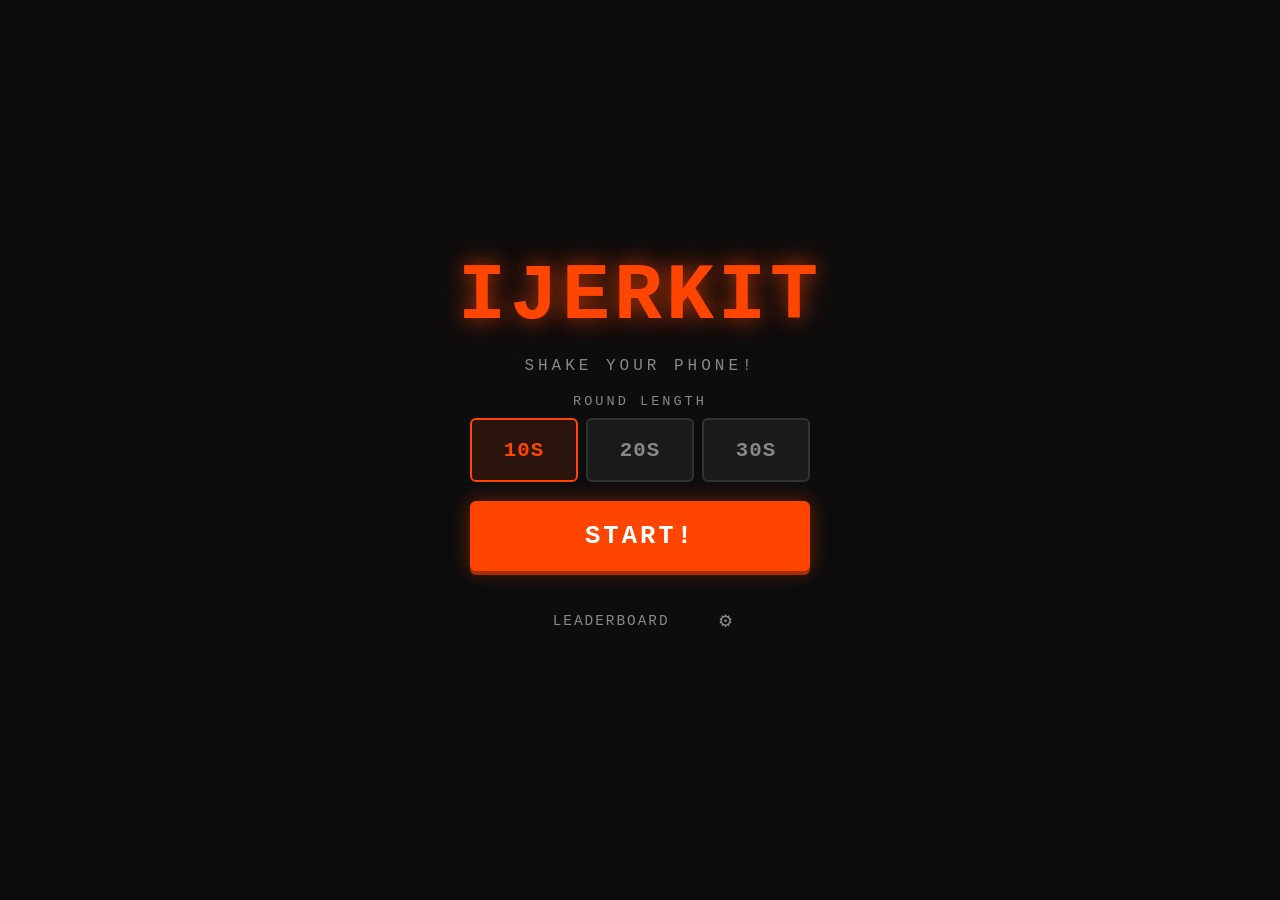
==== index.html @ 93b2ae71 "Initial commit: iJerkIt MVP built with Claude Code" ====
<!DOCTYPE html>
<html lang="en">
<head>
  <meta charset="UTF-8">
  <meta name="viewport" content="width=device-width, initial-scale=1.0, viewport-fit=cover">
  <meta name="theme-color" content="#ff4500">
  <meta name="description" content="The world's most important phone-shaking game.">
  <meta name="mobile-web-app-capable" content="yes">
  <meta name="apple-mobile-web-app-capable" content="yes">
  <meta name="apple-mobile-web-app-status-bar-style" content="black-translucent">
  <meta name="apple-mobile-web-app-title" content="iJerkIt">

  <title>iJerkIt</title>

  <link rel="manifest" href="./manifest.json">
  <link rel="icon" type="image/svg+xml" href="./icon.svg">
  <link rel="apple-touch-icon" href="./icon-192.png">
  <link rel="stylesheet" href="./styles.css">
</head>
<body>
  <div id="app">

    <!-- ============================================================
         SCREEN: Menu
         ============================================================ -->
    <div class="screen active" id="screen-menu">
      <h1 class="title">iJerkIt</h1>
      <p class="subtitle">Shake Your Phone!</p>

      <div class="duration-section">
        <p class="duration-label">Round Length</p>
        <div class="duration-buttons">
          <button class="dur-btn active" data-duration="10">10s</button>
          <button class="dur-btn"        data-duration="20">20s</button>
          <button class="dur-btn"        data-duration="30">30s</button>
        </div>
      </div>

      <button class="btn-primary" id="start-btn">START!</button>

      <div class="bottom-nav">
        <button class="btn-link" id="leaderboard-btn">Leaderboard</button>
        <button class="btn-link btn-settings" id="settings-btn" aria-label="Settings">&#9881;</button>
      </div>
    </div>

    <!-- ============================================================
         SCREEN: Countdown
         ============================================================ -->
    <div class="screen" id="screen-countdown">
      <div class="countdown-number" id="countdown-number">3</div>
    </div>

    <!-- ============================================================
         SCREEN: Game (active round)
         ============================================================ -->
    <div class="screen" id="screen-game">
      <!-- Full-width bar at top that shrinks to zero as time runs out -->
      <div class="timer-bar-wrap">
        <div class="timer-bar" id="timer-bar"></div>
      </div>

      <div class="game-timer" id="game-timer">10</div>
      <div class="score-label">Jerks</div>
      <div class="score-display" id="score-display">0</div>
    </div>

    <!-- ============================================================
         SCREEN: Result
         ============================================================ -->
    <div class="screen" id="screen-result">
      <h2>Round Over!</h2>

      <div class="result-score-block">
        <span class="result-score" id="result-score">0</span>
        <span class="result-label">
          jerks in <span id="result-duration">10</span>s
        </span>
      </div>

      <!-- Shown only when score makes the top-10 -->
      <div id="initials-section">
        <p class="top-ten-msg">&#9733; New High Score! &#9733;</p>
        <p class="initials-prompt">Enter your initials</p>
        <div class="initials-inputs">
          <input class="initial-input" type="text" maxlength="1"
                 autocomplete="off" autocorrect="off" spellcheck="false"
                 inputmode="text" aria-label="Initial 1">
          <input class="initial-input" type="text" maxlength="1"
                 autocomplete="off" autocorrect="off" spellcheck="false"
                 inputmode="text" aria-label="Initial 2">
          <input class="initial-input" type="text" maxlength="1"
                 autocomplete="off" autocorrect="off" spellcheck="false"
                 inputmode="text" aria-label="Initial 3">
        </div>
        <button class="btn-primary" id="submit-initials-btn">Submit</button>
      </div>

      <!-- Shown when score doesn't make the top-10 -->
      <div id="no-top-ten">
        <p>Not top 10 yet &mdash; keep jerking!</p>
      </div>

      <button class="btn-secondary" id="result-leaderboard-btn">See Scores</button>
      <button class="btn-link"      id="play-again-btn">Play Again</button>
    </div>

    <!-- ============================================================
         SCREEN: Leaderboard
         ============================================================ -->
    <div class="screen" id="screen-leaderboard">
      <h2>Leaderboard</h2>

      <div class="tabs">
        <button class="tab active" data-tab="10">10s</button>
        <button class="tab"        data-tab="20">20s</button>
        <button class="tab"        data-tab="30">30s</button>
      </div>

      <div class="leaderboard-list" id="leaderboard-list"></div>

      <button class="btn-link" id="lb-back-btn">Back</button>
    </div>

    <!-- ============================================================
         SCREEN: Settings
         ============================================================ -->
    <div class="screen" id="screen-settings">
      <h2>Settings</h2>

      <div class="settings-content">
        <button class="btn-danger" id="reset-scores-btn">Reset All Scores</button>
        <p class="settings-note">Clears all leaderboard data from this device.</p>
      </div>

      <button class="btn-link" id="settings-back-btn">Back</button>
    </div>

    <!-- ============================================================
         SCREEN: Motion Permission Denied
         ============================================================ -->
    <div class="screen" id="screen-denied">
      <div class="denied-icon">&#128683;</div>
      <h2>Motion Access Needed</h2>
      <p class="denied-text">
        iJerkIt uses your phone&rsquo;s motion sensors to count jerks.
        Please reload the page and tap <strong>Allow</strong> when asked for
        motion access &mdash; then tap Start again.
      </p>
      <button class="btn-primary" id="denied-back-btn">Got It</button>
    </div>

  </div><!-- /#app -->

  <!-- Toast notification -->
  <div id="toast"></div>

  <script src="./app.js"></script>
</body>
</html>
---- styles.css ----
/* ============================================================
   iJerkIt — Arcade Styles
   ============================================================ */

*, *::before, *::after {
  box-sizing: border-box;
  margin: 0;
  padding: 0;
}

:root {
  --bg: #0d0d0d;
  --surface: #1a1a1a;
  --orange: #ff4500;
  --yellow: #ffd700;
  --green: #39ff14;
  --text: #f0f0f0;
  --muted: #888;
  --danger: #cc0000;
}

html, body {
  height: 100%;
  width: 100%;
  overflow: hidden;
}

body {
  background: var(--bg);
  color: var(--text);
  font-family: 'Courier New', Courier, monospace;
  display: flex;
  align-items: stretch;
  justify-content: center;
  -webkit-tap-highlight-color: transparent;
  user-select: none;
  -webkit-user-select: none;
}

/* ============================================================
   Screen System
   ============================================================ */

#app {
  width: 100%;
  max-width: 480px;
  position: relative;
  height: 100%;
}

.screen {
  display: none;
  flex-direction: column;
  align-items: center;
  justify-content: center;
  gap: 1.2rem;
  padding: 2rem 1.5rem;
  height: 100%;
  width: 100%;
  position: absolute;
  top: 0;
  left: 0;
  text-align: center;
}

.screen.active {
  display: flex;
}

/* ============================================================
   Typography
   ============================================================ */

h1, h2 {
  text-transform: uppercase;
  letter-spacing: 3px;
}

h1.title {
  font-size: clamp(3rem, 14vw, 5rem);
  font-weight: 900;
  color: var(--orange);
  text-shadow: 0 0 20px rgba(255, 69, 0, 0.6), 0 0 40px rgba(255, 69, 0, 0.3);
  letter-spacing: 4px;
  line-height: 1;
}

h2 {
  font-size: clamp(1.4rem, 7vw, 2rem);
  color: var(--yellow);
}

.subtitle {
  font-size: 1rem;
  color: var(--muted);
  letter-spacing: 4px;
  text-transform: uppercase;
}

/* ============================================================
   Buttons
   ============================================================ */

.btn-primary {
  background: var(--orange);
  color: #fff;
  border: 3px solid var(--orange);
  font-family: inherit;
  font-size: clamp(1.2rem, 5vw, 1.6rem);
  font-weight: 700;
  text-transform: uppercase;
  letter-spacing: 3px;
  padding: 1rem 2rem;
  min-height: 70px;
  width: 100%;
  max-width: 340px;
  cursor: pointer;
  border-radius: 6px;
  transition: background 0.1s, transform 0.1s, box-shadow 0.1s;
  box-shadow: 0 4px 0 #aa2d00, 0 0 20px rgba(255, 69, 0, 0.4);
}

.btn-primary:active {
  transform: translateY(3px);
  box-shadow: 0 1px 0 #aa2d00;
}

.btn-secondary {
  background: transparent;
  color: var(--yellow);
  border: 3px solid var(--yellow);
  font-family: inherit;
  font-size: clamp(1rem, 4vw, 1.3rem);
  font-weight: 700;
  text-transform: uppercase;
  letter-spacing: 2px;
  padding: 0.85rem 1.5rem;
  min-height: 64px;
  width: 100%;
  max-width: 340px;
  cursor: pointer;
  border-radius: 6px;
  transition: background 0.1s, transform 0.1s;
}

.btn-secondary:active {
  background: rgba(255, 215, 0, 0.15);
  transform: translateY(2px);
}

.btn-link {
  background: transparent;
  border: none;
  color: var(--muted);
  font-family: inherit;
  font-size: 0.9rem;
  text-transform: uppercase;
  letter-spacing: 2px;
  cursor: pointer;
  padding: 0.5rem 1rem;
  min-height: 44px;
  transition: color 0.15s;
}

.btn-link:active, .btn-link:hover {
  color: var(--text);
}

.btn-danger {
  background: transparent;
  color: var(--danger);
  border: 2px solid var(--danger);
  font-family: inherit;
  font-size: 0.95rem;
  font-weight: 700;
  text-transform: uppercase;
  letter-spacing: 2px;
  padding: 0.75rem 1.5rem;
  min-height: 56px;
  width: 100%;
  max-width: 280px;
  cursor: pointer;
  border-radius: 6px;
  transition: background 0.1s;
}

.btn-danger:active {
  background: rgba(204, 0, 0, 0.2);
}

/* ============================================================
   Menu Screen
   ============================================================ */

.duration-section {
  width: 100%;
  max-width: 340px;
}

.duration-label {
  font-size: 0.85rem;
  color: var(--muted);
  text-transform: uppercase;
  letter-spacing: 3px;
  margin-bottom: 0.6rem;
}

.duration-buttons {
  display: flex;
  gap: 0.5rem;
  width: 100%;
}

.dur-btn {
  flex: 1;
  background: var(--surface);
  border: 2px solid #333;
  color: var(--muted);
  font-family: inherit;
  font-size: clamp(1rem, 4vw, 1.3rem);
  font-weight: 700;
  padding: 0.75rem 0;
  min-height: 64px;
  cursor: pointer;
  border-radius: 6px;
  text-transform: uppercase;
  letter-spacing: 1px;
  transition: border-color 0.15s, color 0.15s, background 0.15s;
}

.dur-btn.active {
  border-color: var(--orange);
  color: var(--orange);
  background: rgba(255, 69, 0, 0.12);
}

.dur-btn:active {
  transform: scale(0.97);
}

.bottom-nav {
  display: flex;
  align-items: center;
  gap: 1.5rem;
  margin-top: 0.5rem;
}

.btn-settings {
  font-size: 1.3rem;
  padding: 0.4rem 0.6rem;
  min-height: 44px;
}

/* ============================================================
   Countdown Screen
   ============================================================ */

.countdown-number {
  font-size: clamp(6rem, 35vw, 12rem);
  font-weight: 900;
  color: var(--yellow);
  text-shadow: 0 0 30px rgba(255, 215, 0, 0.5);
  line-height: 1;
  transition: transform 0.1s;
}

.countdown-ping {
  animation: ping 0.3s ease-out;
}

.countdown-go {
  color: var(--green);
  font-size: clamp(4rem, 22vw, 8rem);
  text-shadow: 0 0 40px rgba(57, 255, 20, 0.6);
  animation: go-flash 0.4s ease-out;
}

@keyframes ping {
  0%   { transform: scale(1.3); opacity: 0.7; }
  100% { transform: scale(1);   opacity: 1; }
}

@keyframes go-flash {
  0%   { transform: scale(1.4); }
  60%  { transform: scale(0.95); }
  100% { transform: scale(1); }
}

/* ============================================================
   Game Screen
   ============================================================ */

.timer-bar-wrap {
  position: absolute;
  top: 0;
  left: 0;
  right: 0;
  height: 8px;
  background: #222;
}

.timer-bar {
  height: 100%;
  background: linear-gradient(90deg, var(--orange), var(--yellow));
  width: 100%;
  transform-origin: left;
}

.game-timer {
  font-size: clamp(1.2rem, 5vw, 1.8rem);
  color: var(--muted);
  letter-spacing: 2px;
  font-weight: 700;
  text-transform: uppercase;
  margin-top: 1.5rem;
}

.score-label {
  font-size: clamp(0.8rem, 3.5vw, 1.1rem);
  color: var(--muted);
  letter-spacing: 6px;
  text-transform: uppercase;
}

.score-display {
  font-size: clamp(7rem, 38vw, 14rem);
  font-weight: 900;
  color: var(--text);
  line-height: 1;
  text-shadow: 0 0 40px rgba(255,255,255,0.1);
  transition: color 0.05s;
}

.score-flash {
  animation: score-pop 0.25s ease-out;
}

@keyframes score-pop {
  0%   { color: var(--green); transform: scale(1.15); }
  100% { color: var(--text);  transform: scale(1); }
}

/* ============================================================
   Result Screen
   ============================================================ */

.result-score-block {
  display: flex;
  flex-direction: column;
  align-items: center;
  gap: 0.25rem;
}

.result-score {
  font-size: clamp(5rem, 28vw, 9rem);
  font-weight: 900;
  color: var(--orange);
  line-height: 1;
}

.result-label {
  font-size: 1rem;
  color: var(--muted);
  letter-spacing: 3px;
  text-transform: uppercase;
}

.top-ten-msg {
  font-size: clamp(1.1rem, 5vw, 1.5rem);
  color: var(--green);
  letter-spacing: 3px;
  text-transform: uppercase;
  text-shadow: 0 0 20px rgba(57, 255, 20, 0.5);
  font-weight: 700;
}

#initials-section {
  display: none;
  flex-direction: column;
  align-items: center;
  gap: 0.8rem;
  width: 100%;
}

.initials-prompt {
  font-size: 0.85rem;
  color: var(--muted);
  letter-spacing: 2px;
  text-transform: uppercase;
}

.initials-inputs {
  display: flex;
  gap: 0.6rem;
}

.initial-input {
  width: 3.2rem;
  height: 4rem;
  background: var(--surface);
  border: 3px solid var(--yellow);
  color: var(--yellow);
  font-family: inherit;
  font-size: 2rem;
  font-weight: 900;
  text-align: center;
  text-transform: uppercase;
  border-radius: 6px;
  outline: none;
  caret-color: transparent;
}

.initial-input:focus {
  border-color: var(--orange);
  box-shadow: 0 0 12px rgba(255, 69, 0, 0.4);
}

#no-top-ten {
  color: var(--muted);
  font-size: 0.95rem;
  letter-spacing: 1px;
}

/* ============================================================
   Leaderboard Screen
   ============================================================ */

.tabs {
  display: flex;
  gap: 0.4rem;
  width: 100%;
  max-width: 340px;
}

.tab {
  flex: 1;
  background: var(--surface);
  border: 2px solid #333;
  color: var(--muted);
  font-family: inherit;
  font-size: 0.95rem;
  font-weight: 700;
  letter-spacing: 1px;
  padding: 0.6rem;
  min-height: 48px;
  cursor: pointer;
  border-radius: 6px;
  text-transform: uppercase;
  transition: border-color 0.15s, color 0.15s;
}

.tab.active {
  border-color: var(--orange);
  color: var(--orange);
  background: rgba(255, 69, 0, 0.1);
}

.leaderboard-list {
  width: 100%;
  max-width: 340px;
  display: flex;
  flex-direction: column;
  gap: 0.35rem;
  max-height: 55vh;
  overflow-y: auto;
}

.lb-row {
  display: flex;
  align-items: center;
  gap: 0.75rem;
  background: var(--surface);
  border: 1px solid #2a2a2a;
  border-radius: 6px;
  padding: 0.6rem 1rem;
  font-size: 1.05rem;
  font-weight: 700;
}

.lb-row.lb-first {
  border-color: var(--yellow);
  background: rgba(255, 215, 0, 0.08);
}

.lb-rank {
  color: var(--muted);
  font-size: 0.85rem;
  width: 1.4rem;
  text-align: right;
  flex-shrink: 0;
}

.lb-row.lb-first .lb-rank {
  color: var(--yellow);
}

.lb-initials {
  color: var(--text);
  flex: 1;
  letter-spacing: 3px;
  text-transform: uppercase;
}

.lb-score {
  color: var(--orange);
  font-size: 1.2rem;
  text-align: right;
  min-width: 2.5rem;
}

.lb-row.lb-first .lb-score {
  color: var(--yellow);
}

.lb-empty {
  color: var(--muted);
  font-size: 0.9rem;
  letter-spacing: 1px;
  padding: 1.5rem 0;
}

/* ============================================================
   Settings Screen
   ============================================================ */

.settings-content {
  display: flex;
  flex-direction: column;
  align-items: center;
  gap: 0.75rem;
  width: 100%;
}

.settings-note {
  font-size: 0.8rem;
  color: var(--muted);
  letter-spacing: 1px;
}

/* ============================================================
   Permission Denied Screen
   ============================================================ */

.denied-icon {
  font-size: 4rem;
  line-height: 1;
}

.denied-text {
  font-size: 0.95rem;
  color: var(--muted);
  max-width: 300px;
  line-height: 1.6;
  letter-spacing: 1px;
}

/* ============================================================
   Toast
   ============================================================ */

#toast {
  position: fixed;
  bottom: 2rem;
  left: 50%;
  transform: translateX(-50%) translateY(6rem);
  background: var(--surface);
  border: 2px solid var(--orange);
  color: var(--text);
  padding: 0.75rem 1.5rem;
  border-radius: 6px;
  font-size: 0.9rem;
  letter-spacing: 1px;
  text-transform: uppercase;
  transition: transform 0.25s ease-out;
  pointer-events: none;
  z-index: 100;
}

#toast.toast-show {
  transform: translateX(-50%) translateY(0);
}

/* ============================================================
   Scrollbar (leaderboard)
   ============================================================ */

.leaderboard-list::-webkit-scrollbar {
  width: 4px;
}

.leaderboard-list::-webkit-scrollbar-track {
  background: transparent;
}

.leaderboard-list::-webkit-scrollbar-thumb {
  background: #333;
  border-radius: 2px;
}
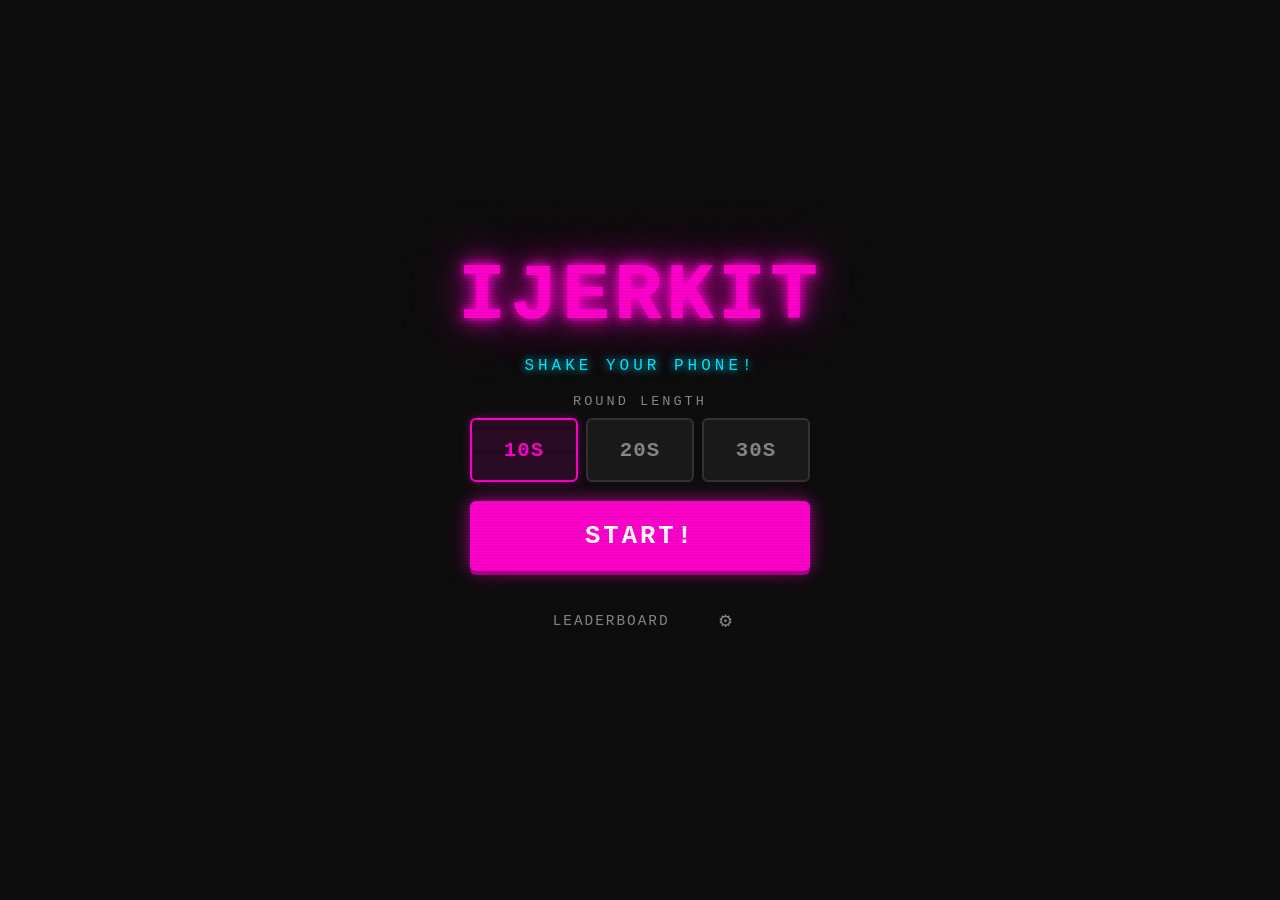
==== commit 2778e391: "More modifications to an 80s theme." ====
--- a/index.html
+++ b/index.html
@@ -3,7 +3,7 @@
 <head>
   <meta charset="UTF-8">
   <meta name="viewport" content="width=device-width, initial-scale=1.0, viewport-fit=cover">
-  <meta name="theme-color" content="#ff4500">
+  <meta name="theme-color" content="#ff00cc">
   <meta name="description" content="The world's most important phone-shaking game.">
   <meta name="mobile-web-app-capable" content="yes">
   <meta name="apple-mobile-web-app-capable" content="yes">
--- a/styles.css
+++ b/styles.css
@@ -11,7 +11,7 @@
 :root {
   --bg: #0d0d0d;
   --surface: #1a1a1a;
-  --orange: #ff4500;
+  --orange: #ff00cc;
   --yellow: #ffd700;
   --green: #39ff14;
   --text: #f0f0f0;
@@ -80,7 +80,7 @@
   font-size: clamp(3rem, 14vw, 5rem);
   font-weight: 900;
   color: var(--orange);
-  text-shadow: 0 0 20px rgba(255, 69, 0, 0.6), 0 0 40px rgba(255, 69, 0, 0.3);
+  text-shadow: 0 0 20px rgba(255, 0, 204, 0.6), 0 0 40px rgba(255, 0, 204, 0.3);
   letter-spacing: 4px;
   line-height: 1;
 }
@@ -117,12 +117,12 @@
   cursor: pointer;
   border-radius: 6px;
   transition: background 0.1s, transform 0.1s, box-shadow 0.1s;
-  box-shadow: 0 4px 0 #aa2d00, 0 0 20px rgba(255, 69, 0, 0.4);
+  box-shadow: 0 4px 0 #aa0088, 0 0 20px rgba(255, 0, 204, 0.4);
 }
 
 .btn-primary:active {
   transform: translateY(3px);
-  box-shadow: 0 1px 0 #aa2d00;
+  box-shadow: 0 1px 0 #aa0088;
 }
 
 .btn-secondary {
@@ -231,7 +231,7 @@
 .dur-btn.active {
   border-color: var(--orange);
   color: var(--orange);
-  background: rgba(255, 69, 0, 0.12);
+  background: rgba(255, 0, 204, 0.12);
 }
 
 .dur-btn:active {
@@ -412,7 +412,7 @@
 
 .initial-input:focus {
   border-color: var(--orange);
-  box-shadow: 0 0 12px rgba(255, 69, 0, 0.4);
+  box-shadow: 0 0 12px rgba(255, 0, 204, 0.4);
 }
 
 #no-top-ten {
@@ -452,7 +452,7 @@
 .tab.active {
   border-color: var(--orange);
   color: var(--orange);
-  background: rgba(255, 69, 0, 0.1);
+  background: rgba(255, 0, 204, 0.1);
 }
 
 .leaderboard-list {
@@ -596,3 +596,179 @@
   background: #333;
   border-radius: 2px;
 }
+
+/* ============================================================
+   1980s Arcade Enhancements
+   ============================================================ */
+
+/* Additional palette */
+:root {
+  --cyan:   #00e5ff;
+  --pink:   #ff1493;
+  --purple: #bf00ff;
+}
+
+/* CRT scanline overlay — applied to every screen like a monitor glass */
+.screen::after {
+  content: '';
+  position: absolute;
+  inset: 0;
+  background: repeating-linear-gradient(
+    0deg,
+    transparent        0px,
+    transparent        2px,
+    rgba(0, 0, 0, 0.08) 2px,
+    rgba(0, 0, 0, 0.08) 3px
+  );
+  pointer-events: none;
+  z-index: 50;
+}
+
+/* Title — boosted multi-layer phosphor glow + subtle CRT flicker */
+h1.title {
+  text-shadow:
+    0 0 10px var(--orange),
+    0 0 20px var(--orange),
+    0 0 40px rgba(255, 0, 204, 0.7),
+    0 0 80px rgba(255, 0, 204, 0.3);
+  animation: title-flicker 6s step-end infinite;
+}
+
+@keyframes title-flicker {
+  0%, 88%, 91%, 95%, 100% { opacity: 1; }
+  89%                      { opacity: 0.75; }
+  93%                      { opacity: 0.9; }
+}
+
+/* Subtitle — neon cyan INSERT COIN blink */
+.subtitle {
+  color: var(--cyan);
+  text-shadow: 0 0 8px var(--cyan), 0 0 16px rgba(0, 229, 255, 0.3);
+  animation: blink-step 1.4s step-end infinite;
+}
+
+@keyframes blink-step {
+  0%, 49% { opacity: 1; }
+  50%, 99% { opacity: 0; }
+}
+
+/* Countdown number — intense multi-layer phosphor blast */
+.countdown-number {
+  text-shadow:
+    0 0 10px var(--yellow),
+    0 0 25px var(--yellow),
+    0 0 50px rgba(255, 215, 0, 0.7),
+    0 0 100px rgba(255, 215, 0, 0.3);
+}
+
+/* GO! — neon green eruption */
+.countdown-go {
+  text-shadow:
+    0 0 10px var(--green),
+    0 0 25px var(--green),
+    0 0 60px rgba(57, 255, 20, 0.7),
+    0 0 120px rgba(57, 255, 20, 0.3);
+}
+
+/* Timer bar — thicker with orange glow */
+.timer-bar-wrap {
+  height: 12px;
+}
+
+.timer-bar {
+  box-shadow: 0 0 8px var(--orange), 0 0 16px rgba(255, 0, 204, 0.4);
+}
+
+/* Game timer seconds — neon cyan readout */
+.game-timer {
+  color: var(--cyan);
+  text-shadow: 0 0 8px var(--cyan), 0 0 16px rgba(0, 229, 255, 0.4);
+}
+
+/* Score display — green phosphor arcade readout */
+.score-display {
+  color: var(--green);
+  text-shadow:
+    0 0 10px var(--green),
+    0 0 20px var(--green),
+    0 0 45px rgba(57, 255, 20, 0.5),
+    0 0 90px rgba(57, 255, 20, 0.2);
+}
+
+/* Score flash: white burst → back to green phosphor */
+@keyframes score-pop {
+  0%   { color: #fff; text-shadow: 0 0 30px #fff, 0 0 60px #fff; transform: scale(1.15); }
+  100% { color: var(--green); transform: scale(1); }
+}
+
+/* Result score — orange phosphor glow */
+.result-score {
+  text-shadow:
+    0 0 10px var(--orange),
+    0 0 20px var(--orange),
+    0 0 40px rgba(255, 0, 204, 0.5);
+}
+
+/* High-score banner — fast blink + pumped glow */
+.top-ten-msg {
+  text-shadow:
+    0 0 10px var(--green),
+    0 0 25px var(--green),
+    0 0 50px rgba(57, 255, 20, 0.5);
+  animation: blink-step 0.7s step-end infinite;
+}
+
+/* Leaderboard title — bordered panel line */
+#screen-leaderboard h2 {
+  border-bottom: 2px solid var(--yellow);
+  padding-bottom: 0.5rem;
+  width: 100%;
+  max-width: 340px;
+  text-shadow: 0 0 10px rgba(255, 215, 0, 0.5);
+}
+
+/* Leaderboard scores — green phosphor readout */
+.lb-score {
+  color: var(--green);
+  text-shadow: 0 0 6px rgba(57, 255, 20, 0.6);
+}
+
+.lb-row.lb-first .lb-score {
+  color: var(--yellow);
+  text-shadow: 0 0 8px rgba(255, 215, 0, 0.6);
+}
+
+/* Leaderboard rows — thicker arcade cabinet border */
+.lb-row {
+  border-width: 2px;
+}
+
+.lb-row.lb-first {
+  box-shadow: 0 0 10px rgba(255, 215, 0, 0.12);
+}
+
+/* Primary button — stronger glow aura */
+.btn-primary {
+  box-shadow: 0 4px 0 #aa0088, 0 0 15px rgba(255, 0, 204, 0.5), 0 0 30px rgba(255, 0, 204, 0.2);
+}
+
+/* Active duration picker — glow ring */
+.dur-btn.active {
+  box-shadow: 0 0 10px rgba(255, 0, 204, 0.35);
+}
+
+/* ============================================================
+   Input lock — countdown and game phases
+   ============================================================ */
+
+/* Block all taps/clicks on the app during countdown and game */
+.input-locked #app {
+  pointer-events: none;
+}
+
+/* Tell the browser compositor to skip scroll/zoom gesture recognition
+   on these two screens (faster than preventDefault in JS) */
+#screen-countdown,
+#screen-game {
+  touch-action: none;
+}
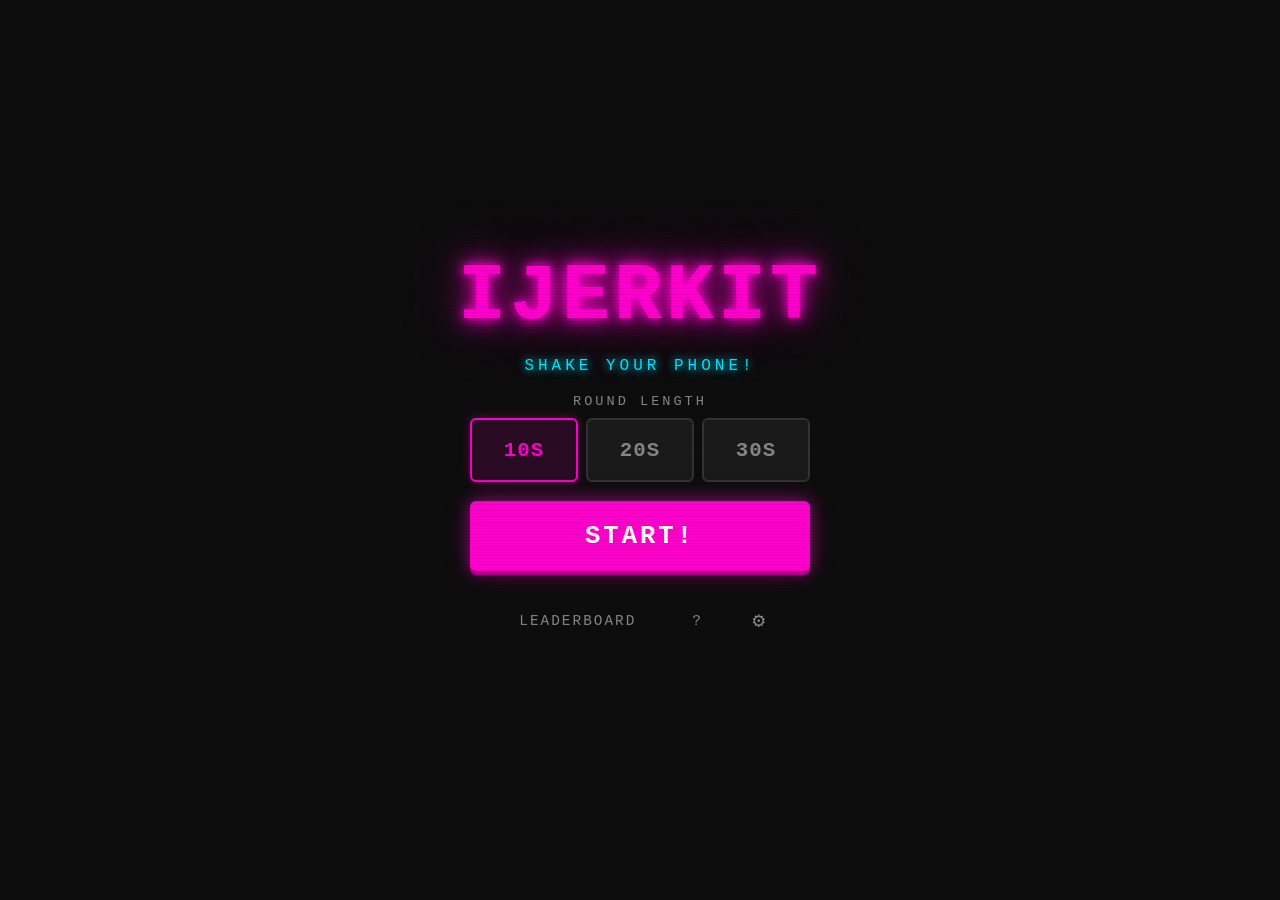
==== commit 410c8a3f: "Adding an instructions page." ====
--- a/index.html
+++ b/index.html
@@ -40,6 +40,7 @@
 
       <div class="bottom-nav">
         <button class="btn-link" id="leaderboard-btn">Leaderboard</button>
+        <button class="btn-link" id="how-to-play-btn">?</button>
         <button class="btn-link btn-settings" id="settings-btn" aria-label="Settings">&#9881;</button>
       </div>
     </div>
@@ -150,6 +151,62 @@
       <button class="btn-primary" id="denied-back-btn">Got It</button>
     </div>
 
+    <!-- ============================================================
+         SCREEN: Instructions
+         ============================================================ -->
+    <div class="screen" id="screen-instructions">
+      <div class="instr-body">
+        <h2>How to Jerk</h2>
+
+        <p>
+          Hold your phone upright, portrait mode.<br>
+          One hand. Firm grip.
+        </p>
+
+        <p>
+          When <strong>GO!</strong> appears, jerk your phone up and down
+          as fast as you can until time runs out.
+        </p>
+
+        <div class="instr-divider">── What Counts ──</div>
+
+        <p>
+          Each deliberate upstroke counts as one jerk.<br>
+          Technique matters. Short, quick strokes
+          score better than long, slow ones.<br>
+          Flailing around without rhythm won't
+          get you anywhere.
+        </p>
+
+        <div class="instr-divider">── Pick Your Length ──</div>
+
+        <p>
+          <strong>10s</strong> &mdash; Short and intense<br>
+          <strong>20s</strong> &mdash; A proper workout<br>
+          <strong>30s</strong> &mdash; Only for the dedicated
+        </p>
+
+        <div class="instr-divider">── The Leaderboard ──</div>
+
+        <p>
+          Top 10 scores per round length.<br>
+          Make the cut and your 3-letter initials
+          go up on the board forever.*
+        </p>
+
+        <p><em>*or until someone taps Reset Scores</em></p>
+
+        <div class="instr-divider">── Pro Tip ──</div>
+
+        <blockquote class="instr-tip">
+          &ldquo;It&rsquo;s not about how long you go.<br>
+          It&rsquo;s about how fast you jerk.&rdquo;
+        </blockquote>
+
+        <button class="btn-link" id="instructions-back-btn">Back</button>
+      </div>
+    </div>
+
   </div><!-- /#app -->
 
   <!-- Toast notification -->
--- a/styles.css
+++ b/styles.css
@@ -758,6 +758,57 @@
 }
 
 /* ============================================================
+   Instructions screen
+   ============================================================ */
+
+#screen-instructions {
+  justify-content: flex-start;
+  padding-top: 3rem;
+  overflow-y: auto;
+}
+
+.instr-body {
+  max-width: 320px;
+  display: flex;
+  flex-direction: column;
+  gap: 1rem;
+  text-align: left;
+  padding-bottom: 2rem;
+}
+
+.instr-body h2 {
+  text-align: center;
+}
+
+.instr-body p {
+  font-size: 0.9rem;
+  color: var(--text);
+  line-height: 1.7;
+  letter-spacing: 1px;
+}
+
+.instr-divider {
+  font-size: 0.75rem;
+  color: var(--cyan);
+  letter-spacing: 4px;
+  text-transform: uppercase;
+  text-align: center;
+  text-shadow: 0 0 6px var(--cyan);
+}
+
+.instr-tip {
+  border-left: 3px solid var(--orange);
+  padding: 0.6rem 0.8rem;
+  background: var(--surface);
+  font-size: 0.85rem;
+  color: var(--muted);
+  letter-spacing: 1px;
+  line-height: 1.6;
+  font-style: italic;
+  margin: 0;
+}
+
+/* ============================================================
    Input lock — countdown and game phases
    ============================================================ */
 
